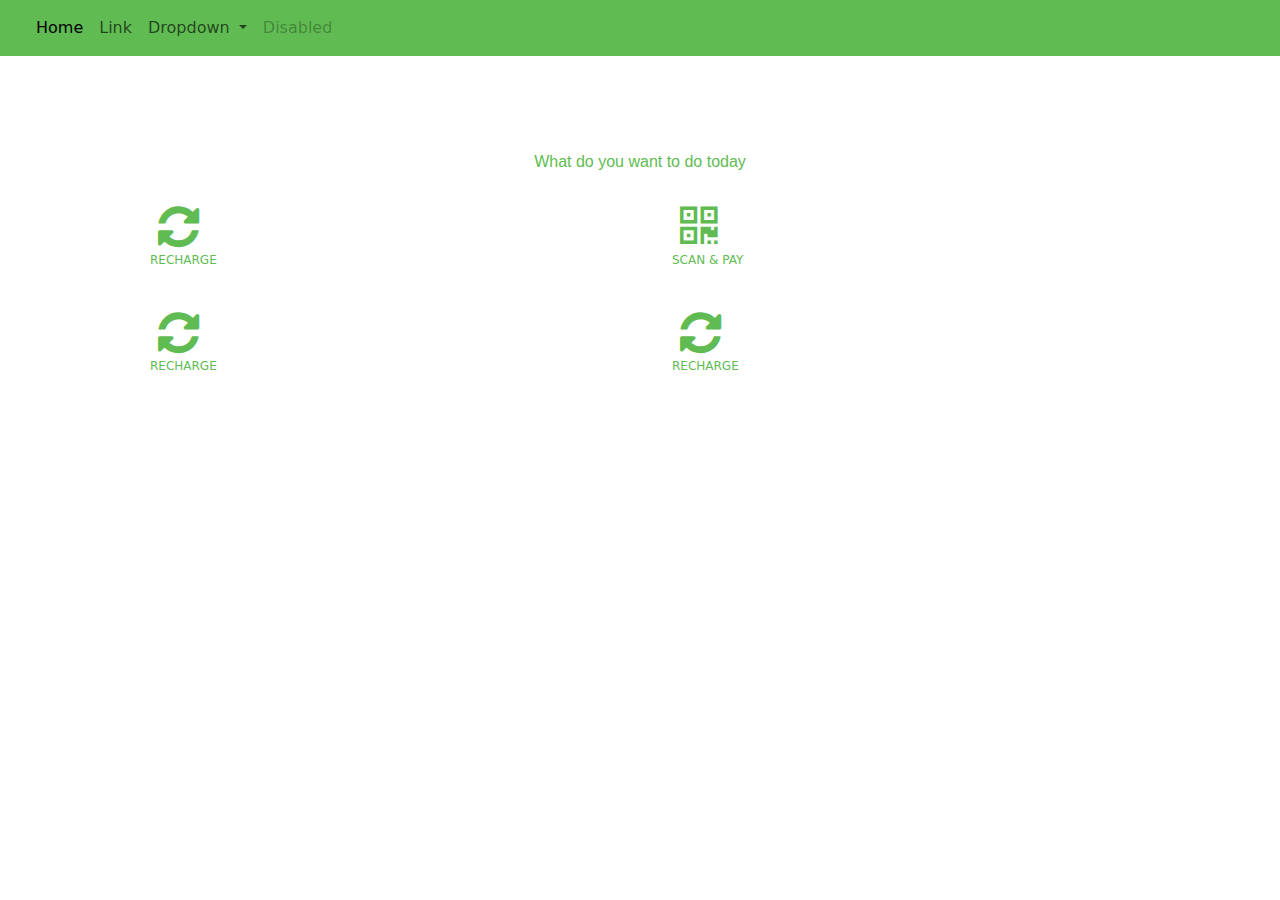
==== index.html @ 59bdece7 "mobile app 1/12" ====
<!DOCTYPE html>
<html>

<head>
  <meta charset="utf-8">
  <meta name="viewport"
    content="width=device-width, initial-scale=1, maximum-scale=1, minimum-scale=1, user-scalable=no, minimal-ui">
  <meta name="apple-mobile-web-app-capable" content="yes">
  <meta name="apple-mobile-web-app-status-bar-style" content="black">
  <script src="https://ajax.googleapis.com/ajax/libs/jquery/2.1.1/jquery.min.js"></script>
  <link href="https://cdn.jsdelivr.net/npm/bootstrap@5.0.2/dist/css/bootstrap.min.css" rel="stylesheet"
    integrity="sha384-EVSTQN3/azprG1Anm3QDgpJLIm9Nao0Yz1ztcQTwFspd3yD65VohhpuuCOmLASjC" crossorigin="anonymous">
  <script src="https://cdn.jsdelivr.net/npm/bootstrap@5.0.2/dist/js/bootstrap.bundle.min.js"
    integrity="sha384-MrcW6ZMFYlzcLA8Nl+NtUVF0sA7MsXsP1UyJoMp4YLEuNSfAP+JcXn/tWtIaxVXM" crossorigin="anonymous">
  </script>
  <script src="https://cdn.jsdelivr.net/npm/@popperjs/core@2.9.2/dist/umd/popper.min.js"
    integrity="sha384-IQsoLXl5PILFhosVNubq5LC7Qb9DXgDA9i+tQ8Zj3iwWAwPtgFTxbJ8NT4GN1R8p" crossorigin="anonymous">
  </script>
  <script src="https://cdn.jsdelivr.net/npm/bootstrap@5.0.2/dist/js/bootstrap.min.js"
    integrity="sha384-cVKIPhGWiC2Al4u+LWgxfKTRIcfu0JTxR+EQDz/bgldoEyl4H0zUF0QKbrJ0EcQF" crossorigin="anonymous">
  </script>

  <link href="https://cdn.jsdelivr.net/npm/bootstrap@5.1.2/dist/css/bootstrap.min.css" rel="stylesheet">
  <script src="https://cdn.jsdelivr.net/npm/bootstrap@5.1.2/dist/js/bootstrap.bundle.min.js"></script>
  <link rel="stylesheet" href="https://cdnjs.cloudflare.com/ajax/libs/font-awesome/4.7.0/css/font-awesome.min.css">
  <link rel="apple-touch-icon" href="images/apple-touch-icon.png" />
  <link rel="apple-touch-startup-image"
    media="(device-width: 320px) and (device-height: 568px) and (-webkit-device-pixel-ratio: 2)"
    href="images/apple-touch-startup-image-640x1096.png">

  <!--Css style starts here-->
  <!-- <link rel="stylesheet" href="https://maxcdn.bootstrapcdn.com/bootstrap/3.1.1/css/bootstrap.min.css"> -->
  <link rel="stylesheet" href="css/themes/default/jquery.mobile-1.5.0-rc1.css">
  <link type="text/css" rel="stylesheet" href="style.css" />
  <link type="text/css" rel="stylesheet" href="css/colors/color.css" />


  <!--Css style ends here-->

  <!--Javascript Library Starts here-->
  <script type="text/javascript" src="js/jquery-3.6.0.min.js"></script>
  <script type="text/javascript" src="js/jquery.mobile-1.5.0-rc1.min.js"></script>
  <script type="text/javascript" src="js/common/app.js"></script>

  <!--Javascript Library Ends here-->

  <style>
    h3{
      font-size: 16px;
      color: #60BC52;
      font-family: 'Source Sans Pro', sans-serif;
    }
    h4{ 
      font-size: 12px;
      color: #60BC52;
    }
    .iconcolor{ 
      color: #60BC52;
    
    }
    .ptext{
      font-size: 12px;
    }
  </style>
</head>

<!-- <body onload="showLoader();"> -->

<body>
  <nav class="navbar navbar-expand-lg navbar-light" style="background-color: #60BC52;">
    <div class="container-fluid">
      <a class="navbar-brand" href="#"></a>
      <button class="navbar-toggler" type="button" data-bs-toggle="collapse" data-bs-target="#navbarSupportedContent" aria-controls="navbarSupportedContent" aria-expanded="false" aria-label="Toggle navigation">
        <span class="navbar-toggler-icon"></span>
      </button>
      <div class="collapse navbar-collapse" id="navbarSupportedContent">
        <ul class="navbar-nav me-auto mb-2 mb-lg-0">
          <li class="nav-item">
            <a class="nav-link active" aria-current="page" href="#">Home</a>
          </li>
          <li class="nav-item">
            <a class="nav-link" href="#">Link</a>
          </li>
          <li class="nav-item dropdown">
            <a class="nav-link dropdown-toggle" href="#" id="navbarDropdown" role="button" data-bs-toggle="dropdown" aria-expanded="false">
              Dropdown
            </a>
            <ul class="dropdown-menu" aria-labelledby="navbarDropdown">
              <li><a class="dropdown-item" href="#">Action</a></li>
              <li><a class="dropdown-item" href="#">Another action</a></li>
              <li><hr class="dropdown-divider"></li>
              <li><a class="dropdown-item" href="#">Something else here</a></li>
            </ul>
          </li>
          <li class="nav-item">
            <a class="nav-link disabled" href="#" tabindex="-1" aria-disabled="true">Disabled</a>
          </li>
        </ul>
    
      </div>
    </div>
  </nav>

  <div class="section ">
   <div class="container ">
  
    <div class="row mt-5">
      <div class="col mt-5">
        <h3 class="text-center">What do you want to do today</h3>
      </div>
      </div>
      <div class="row px-5 bg">
        <div class="col p-4">
         <div class="flex-column">
          <i class="ms-3 fa fa-refresh fa-3x iconcolor" aria-hidden="true"></i>
          <p class="iconcolor ptext ps-2">RECHARGE</p>
        </div>
         
        </div>
        <div class="col p-4">
          <div class="flex-column">
           <i class="ms-3 fa fa-qrcode fa-3x iconcolor" aria-hidden="true"></i>
           <p class="iconcolor ptext ps-2">SCAN & PAY</p>
         </div>
         
         </div>
      </div>
      <div class="row px-5">
        <div class="col px-4">
         <div class="flex-column">
          <i class="ms-3 fa fa-refresh fa-3x iconcolor" aria-hidden="true"></i>
          <p class="iconcolor ptext ps-2">RECHARGE</p>
        </div>
         
        </div>
        <div class="col px-4">
          <div class="flex-column">
           <i class="ms-3 fa fa-refresh fa-3x iconcolor" aria-hidden="true"></i>
           <p class="iconcolor ptext ps-2">RECHARGE</p>
         </div>
        
         </div>
      </div>
    
   </div>
  </div>

</body>

</html>
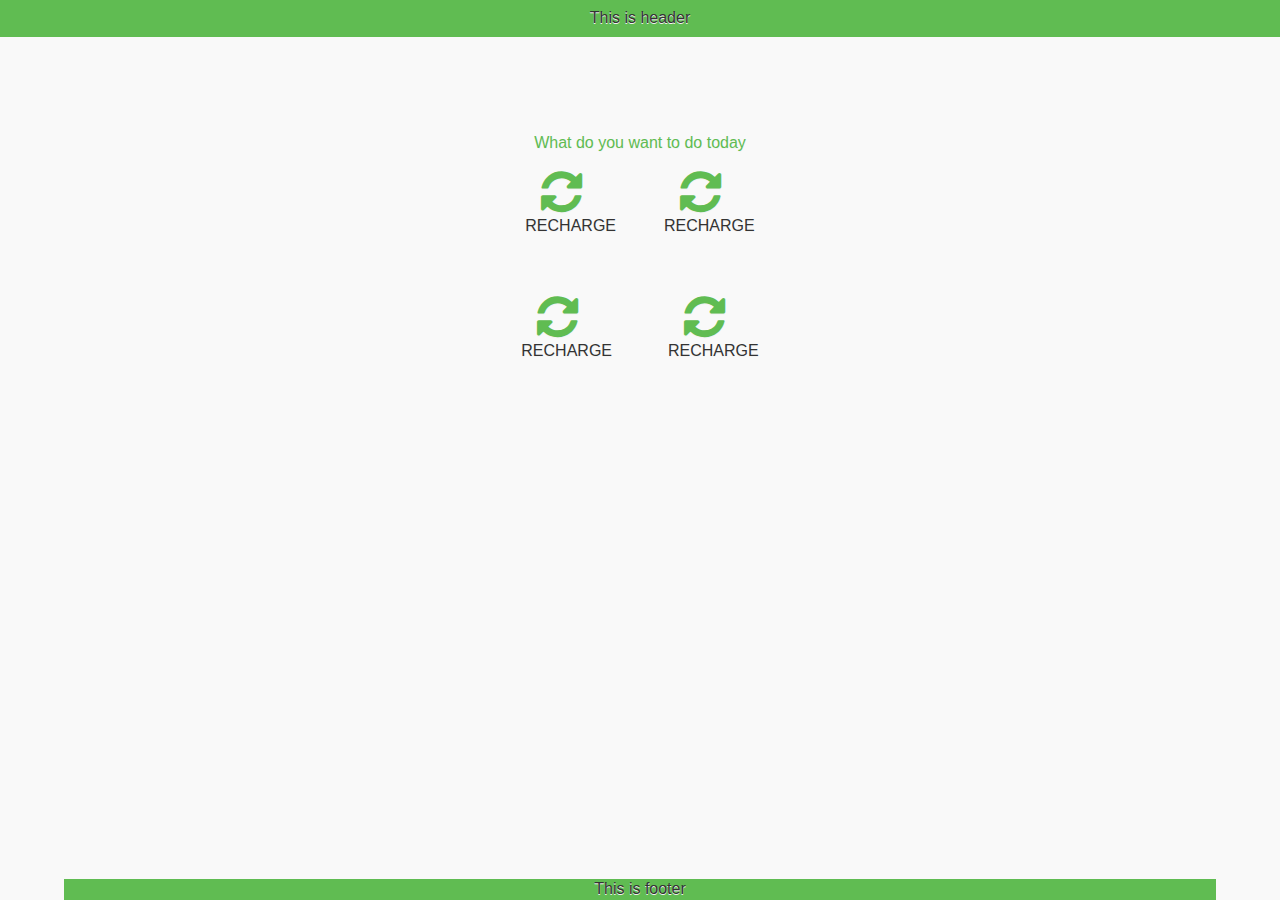
==== commit 0f1ab284: "second commit" ====
--- a/index.html
+++ b/index.html
@@ -2,149 +2,140 @@
 <html>
 
 <head>
-  <meta charset="utf-8">
-  <meta name="viewport"
-    content="width=device-width, initial-scale=1, maximum-scale=1, minimum-scale=1, user-scalable=no, minimal-ui">
-  <meta name="apple-mobile-web-app-capable" content="yes">
-  <meta name="apple-mobile-web-app-status-bar-style" content="black">
-  <script src="https://ajax.googleapis.com/ajax/libs/jquery/2.1.1/jquery.min.js"></script>
-  <link href="https://cdn.jsdelivr.net/npm/bootstrap@5.0.2/dist/css/bootstrap.min.css" rel="stylesheet"
-    integrity="sha384-EVSTQN3/azprG1Anm3QDgpJLIm9Nao0Yz1ztcQTwFspd3yD65VohhpuuCOmLASjC" crossorigin="anonymous">
-  <script src="https://cdn.jsdelivr.net/npm/bootstrap@5.0.2/dist/js/bootstrap.bundle.min.js"
-    integrity="sha384-MrcW6ZMFYlzcLA8Nl+NtUVF0sA7MsXsP1UyJoMp4YLEuNSfAP+JcXn/tWtIaxVXM" crossorigin="anonymous">
-  </script>
-  <script src="https://cdn.jsdelivr.net/npm/@popperjs/core@2.9.2/dist/umd/popper.min.js"
-    integrity="sha384-IQsoLXl5PILFhosVNubq5LC7Qb9DXgDA9i+tQ8Zj3iwWAwPtgFTxbJ8NT4GN1R8p" crossorigin="anonymous">
-  </script>
-  <script src="https://cdn.jsdelivr.net/npm/bootstrap@5.0.2/dist/js/bootstrap.min.js"
-    integrity="sha384-cVKIPhGWiC2Al4u+LWgxfKTRIcfu0JTxR+EQDz/bgldoEyl4H0zUF0QKbrJ0EcQF" crossorigin="anonymous">
-  </script>
+    <meta charset="utf-8">
+    <meta name="viewport" content="width=device-width, initial-scale=1, maximum-scale=1, minimum-scale=1, user-scalable=no, minimal-ui">
+    <meta name="apple-mobile-web-app-capable" content="yes">
+    <meta name="apple-mobile-web-app-status-bar-style" content="black">
+    <link rel="apple-touch-icon" href="images/apple-touch-icon.png" />
+    <link rel="apple-touch-startup-image" media="(device-width: 320px) and (device-height: 568px) and (-webkit-device-pixel-ratio: 2)" href="images/apple-touch-startup-image-640x1096.png">
 
-  <link href="https://cdn.jsdelivr.net/npm/bootstrap@5.1.2/dist/css/bootstrap.min.css" rel="stylesheet">
-  <script src="https://cdn.jsdelivr.net/npm/bootstrap@5.1.2/dist/js/bootstrap.bundle.min.js"></script>
-  <link rel="stylesheet" href="https://cdnjs.cloudflare.com/ajax/libs/font-awesome/4.7.0/css/font-awesome.min.css">
-  <link rel="apple-touch-icon" href="images/apple-touch-icon.png" />
-  <link rel="apple-touch-startup-image"
-    media="(device-width: 320px) and (device-height: 568px) and (-webkit-device-pixel-ratio: 2)"
-    href="images/apple-touch-startup-image-640x1096.png">
+    <script src="https://ajax.googleapis.com/ajax/libs/jquery/2.1.1/jquery.min.js"></script>
+    <link href="https://cdn.jsdelivr.net/npm/bootstrap@5.0.2/dist/css/bootstrap.min.css" rel="stylesheet" integrity="sha384-EVSTQN3/azprG1Anm3QDgpJLIm9Nao0Yz1ztcQTwFspd3yD65VohhpuuCOmLASjC" crossorigin="anonymous">
+    <script src="https://cdn.jsdelivr.net/npm/bootstrap@5.0.2/dist/js/bootstrap.bundle.min.js" integrity="sha384-MrcW6ZMFYlzcLA8Nl+NtUVF0sA7MsXsP1UyJoMp4YLEuNSfAP+JcXn/tWtIaxVXM" crossorigin="anonymous">
+    </script>
+    <script src="https://cdn.jsdelivr.net/npm/@popperjs/core@2.9.2/dist/umd/popper.min.js" integrity="sha384-IQsoLXl5PILFhosVNubq5LC7Qb9DXgDA9i+tQ8Zj3iwWAwPtgFTxbJ8NT4GN1R8p" crossorigin="anonymous">
+    </script>
+    <script src="https://cdn.jsdelivr.net/npm/bootstrap@5.0.2/dist/js/bootstrap.min.js" integrity="sha384-cVKIPhGWiC2Al4u+LWgxfKTRIcfu0JTxR+EQDz/bgldoEyl4H0zUF0QKbrJ0EcQF" crossorigin="anonymous">
+    </script>
 
-  <!--Css style starts here-->
-  <!-- <link rel="stylesheet" href="https://maxcdn.bootstrapcdn.com/bootstrap/3.1.1/css/bootstrap.min.css"> -->
-  <link rel="stylesheet" href="css/themes/default/jquery.mobile-1.5.0-rc1.css">
-  <link type="text/css" rel="stylesheet" href="style.css" />
-  <link type="text/css" rel="stylesheet" href="css/colors/color.css" />
+    <link href="https://cdn.jsdelivr.net/npm/bootstrap@5.1.2/dist/css/bootstrap.min.css" rel="stylesheet">
+    <script src="https://cdn.jsdelivr.net/npm/bootstrap@5.1.2/dist/js/bootstrap.bundle.min.js"></script>
+    <link rel="stylesheet" href="https://cdnjs.cloudflare.com/ajax/libs/font-awesome/4.7.0/css/font-awesome.min.css">
+    <link rel="apple-touch-icon" href="images/apple-touch-icon.png" />
+    <link rel="apple-touch-startup-image" media="(device-width: 320px) and (device-height: 568px) and (-webkit-device-pixel-ratio: 2)" href="images/apple-touch-startup-image-640x1096.png">
+
+    <!--Css style starts here-->
+    <!-- <link rel="stylesheet" href="https://maxcdn.bootstrapcdn.com/bootstrap/3.1.1/css/bootstrap.min.css"> -->
+    <link rel="stylesheet" href="css/themes/default/jquery.mobile-1.5.0-rc1.css">
+    <link type="text/css" rel="stylesheet" href="style.css" />
+    <link type="text/css" rel="stylesheet" href="css/colors/color.css" />
 
 
-  <!--Css style ends here-->
+    <!--Css style ends here-->
 
-  <!--Javascript Library Starts here-->
-  <script type="text/javascript" src="js/jquery-3.6.0.min.js"></script>
-  <script type="text/javascript" src="js/jquery.mobile-1.5.0-rc1.min.js"></script>
-  <script type="text/javascript" src="js/common/app.js"></script>
+    <!--Javascript Library Starts here-->
+    <script type="text/javascript" src="js/jquery-3.6.0.min.js"></script>
+    <script type="text/javascript" src="js/jquery.mobile-1.5.0-rc1.min.js"></script>
+    <script type="text/javascript" src="js/common/app.js"></script>
 
-  <!--Javascript Library Ends here-->
+    <!--Javascript Library Ends here-->
 
-  <style>
-    h3{
-      font-size: 16px;
-      color: #60BC52;
-      font-family: 'Source Sans Pro', sans-serif;
-    }
-    h4{ 
-      font-size: 12px;
-      color: #60BC52;
-    }
-    .iconcolor{ 
-      color: #60BC52;
-    
-    }
-    .ptext{
-      font-size: 12px;
-    }
-  </style>
+    <style>
+        h3 {
+            font-size: 16px;
+            color: #60BC52;
+            font-family: 'Source Sans Pro', sans-serif;
+        }
+        
+        h4 {
+            font-size: 12px;
+            color: #60BC52;
+        }
+        
+        .iconcolor {
+            color: #60BC52;
+        }
+        
+        .ptext {
+            font-size: 12px;
+        }
+        
+        .footer {
+            clear: both;
+            position: fixed;
+            background-color: #60BC52;
+            bottom: 0px;
+            text-align: right;
+            width: 90%;
+            right: 5%;
+            left: 5%;
+        }
+    </style>
 </head>
 
 <!-- <body onload="showLoader();"> -->
 
 <body>
-  <nav class="navbar navbar-expand-lg navbar-light" style="background-color: #60BC52;">
-    <div class="container-fluid">
-      <a class="navbar-brand" href="#"></a>
-      <button class="navbar-toggler" type="button" data-bs-toggle="collapse" data-bs-target="#navbarSupportedContent" aria-controls="navbarSupportedContent" aria-expanded="false" aria-label="Toggle navigation">
-        <span class="navbar-toggler-icon"></span>
-      </button>
-      <div class="collapse navbar-collapse" id="navbarSupportedContent">
-        <ul class="navbar-nav me-auto mb-2 mb-lg-0">
-          <li class="nav-item">
-            <a class="nav-link active" aria-current="page" href="#">Home</a>
-          </li>
-          <li class="nav-item">
-            <a class="nav-link" href="#">Link</a>
-          </li>
-          <li class="nav-item dropdown">
-            <a class="nav-link dropdown-toggle" href="#" id="navbarDropdown" role="button" data-bs-toggle="dropdown" aria-expanded="false">
-              Dropdown
-            </a>
-            <ul class="dropdown-menu" aria-labelledby="navbarDropdown">
-              <li><a class="dropdown-item" href="#">Action</a></li>
-              <li><a class="dropdown-item" href="#">Another action</a></li>
-              <li><hr class="dropdown-divider"></li>
-              <li><a class="dropdown-item" href="#">Something else here</a></li>
-            </ul>
-          </li>
-          <li class="nav-item">
-            <a class="nav-link disabled" href="#" tabindex="-1" aria-disabled="true">Disabled</a>
-          </li>
-        </ul>
-    
-      </div>
+    <nav class="navbar navbar-expand-lg navbar-light" style="background-color: #60BC52;">
+        <div class="container-fluid">
+            <div class="mx-auto">This is header </div>
+
+        </div>
+    </nav>
+
+    <div class="section ">
+        <div class="container">
+
+            <div class="row px-5 mt-5">
+                <div class="col mt-5">
+                    <h3 class="text-center">What do you want to do today</h3>
+                </div>
+            </div>
+            <div class="row px-5">
+                <div class="col p-2">
+                    <div class="d-flex justify-content-end">
+                        <div class="d-flex flex-column px-3"><i class="ms-3 fa fa-refresh fa-3x iconcolor" aria-hidden="true"></i>RECHARGE</div>
+                    </div>
+
+                </div>
+                <div class="col p-2">
+                    <div class="d-flex justify-content-start">
+                        <div class="d-flex flex-column px-3"><i class="ms-3 fa fa-refresh fa-3x iconcolor" aria-hidden="true"></i>RECHARGE</div>
+                    </div>
+                </div>
+            </div>
+            <div class="row mt-5">
+                <div class="col">
+                    <div class="d-flex justify-content-end">
+                        <div class="d-flex flex-column px-3"><i class="ms-3 fa fa-refresh fa-3x iconcolor" aria-hidden="true"></i>RECHARGE</div>
+                    </div>
+
+                </div>
+                <div class="col ">
+                    <div class="d-flex justify-content-start">
+                        <div class="d-flex flex-column px-3"><i class="ms-3 fa fa-refresh fa-3x iconcolor" aria-hidden="true"></i>RECHARGE</div>
+                    </div>
+                </div>
+            </div>
+
+        </div>
     </div>
-  </nav>
 
-  <div class="section ">
-   <div class="container ">
-  
-    <div class="row mt-5">
-      <div class="col mt-5">
-        <h3 class="text-center">What do you want to do today</h3>
-      </div>
-      </div>
-      <div class="row px-5 bg">
-        <div class="col p-4">
-         <div class="flex-column">
-          <i class="ms-3 fa fa-refresh fa-3x iconcolor" aria-hidden="true"></i>
-          <p class="iconcolor ptext ps-2">RECHARGE</p>
-        </div>
-         
-        </div>
-        <div class="col p-4">
-          <div class="flex-column">
-           <i class="ms-3 fa fa-qrcode fa-3x iconcolor" aria-hidden="true"></i>
-           <p class="iconcolor ptext ps-2">SCAN & PAY</p>
-         </div>
-         
-         </div>
-      </div>
-      <div class="row px-5">
-        <div class="col px-4">
-         <div class="flex-column">
-          <i class="ms-3 fa fa-refresh fa-3x iconcolor" aria-hidden="true"></i>
-          <p class="iconcolor ptext ps-2">RECHARGE</p>
-        </div>
-         
-        </div>
-        <div class="col px-4">
-          <div class="flex-column">
-           <i class="ms-3 fa fa-refresh fa-3x iconcolor" aria-hidden="true"></i>
-           <p class="iconcolor ptext ps-2">RECHARGE</p>
-         </div>
-        
-         </div>
-      </div>
-    
-   </div>
-  </div>
+
+    <section class="footer">
+        <div class="text-center">This is footer </div>
+    </section>
+
+
+
 
 </body>
 
+</html>
+
+
+</div>
+</footer>
+</body>
+
 </html>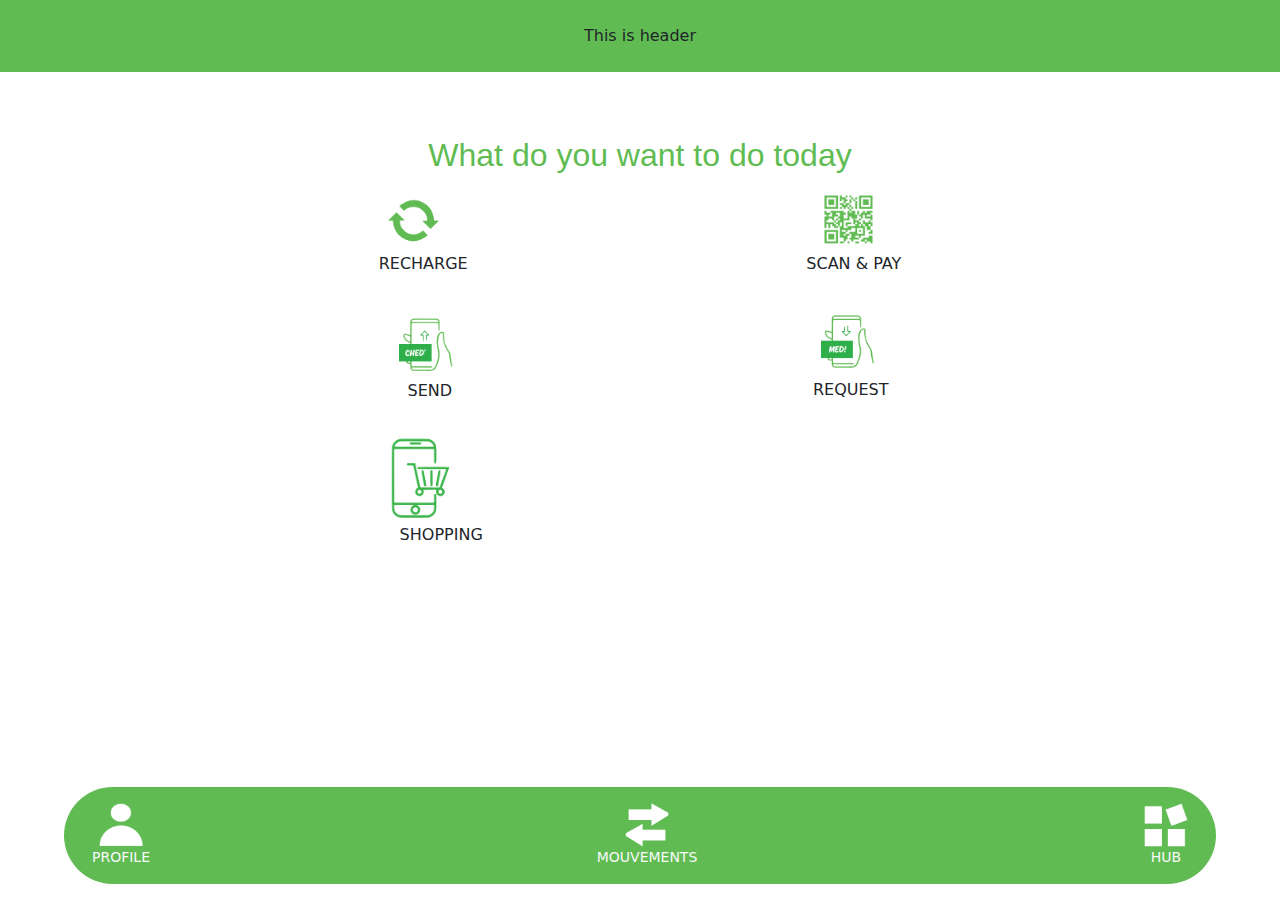
==== commit 317903b8: "fgdf" ====
--- a/index.html
+++ b/index.html
@@ -2,129 +2,164 @@
 <html>
 
 <head>
-    <meta charset="utf-8">
-    <meta name="viewport" content="width=device-width, initial-scale=1, maximum-scale=1, minimum-scale=1, user-scalable=no, minimal-ui">
-    <meta name="apple-mobile-web-app-capable" content="yes">
-    <meta name="apple-mobile-web-app-status-bar-style" content="black">
-    <link rel="apple-touch-icon" href="images/apple-touch-icon.png" />
-    <link rel="apple-touch-startup-image" media="(device-width: 320px) and (device-height: 568px) and (-webkit-device-pixel-ratio: 2)" href="images/apple-touch-startup-image-640x1096.png">
+  <meta charset="utf-8">
+  <meta name="viewport" content="width=device-width, initial-scale=1">
+  <link href="https://cdn.jsdelivr.net/npm/bootstrap@5.1.3/dist/css/bootstrap.min.css" rel="stylesheet">
+  <script src="https://cdn.jsdelivr.net/npm/bootstrap@5.1.3/dist/js/bootstrap.bundle.min.js"></script>
+  <link rel="stylesheet" href="https://cdnjs.cloudflare.com/ajax/libs/font-awesome/4.7.0/css/font-awesome.min.css">
+  <link href="https://cdnjs.cloudflare.com/ajax/libs/font-awesome/5.13.0/css/all.min.css" rel="stylesheet">
 
-    <script src="https://ajax.googleapis.com/ajax/libs/jquery/2.1.1/jquery.min.js"></script>
-    <link href="https://cdn.jsdelivr.net/npm/bootstrap@5.0.2/dist/css/bootstrap.min.css" rel="stylesheet" integrity="sha384-EVSTQN3/azprG1Anm3QDgpJLIm9Nao0Yz1ztcQTwFspd3yD65VohhpuuCOmLASjC" crossorigin="anonymous">
-    <script src="https://cdn.jsdelivr.net/npm/bootstrap@5.0.2/dist/js/bootstrap.bundle.min.js" integrity="sha384-MrcW6ZMFYlzcLA8Nl+NtUVF0sA7MsXsP1UyJoMp4YLEuNSfAP+JcXn/tWtIaxVXM" crossorigin="anonymous">
-    </script>
-    <script src="https://cdn.jsdelivr.net/npm/@popperjs/core@2.9.2/dist/umd/popper.min.js" integrity="sha384-IQsoLXl5PILFhosVNubq5LC7Qb9DXgDA9i+tQ8Zj3iwWAwPtgFTxbJ8NT4GN1R8p" crossorigin="anonymous">
-    </script>
-    <script src="https://cdn.jsdelivr.net/npm/bootstrap@5.0.2/dist/js/bootstrap.min.js" integrity="sha384-cVKIPhGWiC2Al4u+LWgxfKTRIcfu0JTxR+EQDz/bgldoEyl4H0zUF0QKbrJ0EcQF" crossorigin="anonymous">
-    </script>
+  <style>
+    h2 {
+      color: #60BC52;
+      font-family: 'Source Sans Pro', sans-serif;
+      font-weight: normal;
+    }
 
-    <link href="https://cdn.jsdelivr.net/npm/bootstrap@5.1.2/dist/css/bootstrap.min.css" rel="stylesheet">
-    <script src="https://cdn.jsdelivr.net/npm/bootstrap@5.1.2/dist/js/bootstrap.bundle.min.js"></script>
-    <link rel="stylesheet" href="https://cdnjs.cloudflare.com/ajax/libs/font-awesome/4.7.0/css/font-awesome.min.css">
-    <link rel="apple-touch-icon" href="images/apple-touch-icon.png" />
-    <link rel="apple-touch-startup-image" media="(device-width: 320px) and (device-height: 568px) and (-webkit-device-pixel-ratio: 2)" href="images/apple-touch-startup-image-640x1096.png">
+    h4 {
+      font-size: 12px;
+      color: #60BC52;
+    }
 
-    <!--Css style starts here-->
-    <!-- <link rel="stylesheet" href="https://maxcdn.bootstrapcdn.com/bootstrap/3.1.1/css/bootstrap.min.css"> -->
-    <link rel="stylesheet" href="css/themes/default/jquery.mobile-1.5.0-rc1.css">
-    <link type="text/css" rel="stylesheet" href="style.css" />
-    <link type="text/css" rel="stylesheet" href="css/colors/color.css" />
+    .iconcolor {
+      color: #60BC52;
+    }
 
+    .ptext {
+      font-size: 12px;
+    }
 
-    <!--Css style ends here-->
+    .img-resizes {
+      width: 70px;
 
-    <!--Javascript Library Starts here-->
-    <script type="text/javascript" src="js/jquery-3.6.0.min.js"></script>
-    <script type="text/javascript" src="js/jquery.mobile-1.5.0-rc1.min.js"></script>
-    <script type="text/javascript" src="js/common/app.js"></script>
+    }
 
-    <!--Javascript Library Ends here-->
-
-    <style>
-        h3 {
-            font-size: 16px;
-            color: #60BC52;
-            font-family: 'Source Sans Pro', sans-serif;
-        }
-        
-        h4 {
-            font-size: 12px;
-            color: #60BC52;
-        }
-        
-        .iconcolor {
-            color: #60BC52;
-        }
-        
-        .ptext {
-            font-size: 12px;
-        }
-        
-        .footer {
-            clear: both;
-            position: fixed;
-            background-color: #60BC52;
-            bottom: 0px;
-            text-align: right;
-            width: 90%;
-            right: 5%;
-            left: 5%;
-        }
-    </style>
+    .footer {
+      clear: both;
+      position: fixed;
+      background-color: #60BC52;
+      bottom: 0px;
+      text-align: right;
+      width: 90%;
+      right: 5%;
+      left: 5%;
+    }
+  </style>
 </head>
 
 <!-- <body onload="showLoader();"> -->
 
 <body>
-    <nav class="navbar navbar-expand-lg navbar-light" style="background-color: #60BC52;">
-        <div class="container-fluid">
-            <div class="mx-auto">This is header </div>
+  <nav class="py-4 navbar navbar-expand-lg navbar-light" style="background-color: #60BC52;">
+    <div class="container-fluid">
+      <div class="mx-auto">This is header </div>
+
+    </div>
+  </nav>
+
+  <div class="section">
+    <div class="container-fluid">
+
+      <div class="row px-5 mt-3">
+        <div class="col mt-5">
+          <h2 class="text-center">What do you want to do today</h2>
+        </div>
+      </div>
+
+      <div class="row px-5">
+        <div class="col p-2">
+          <div class="d-flex justify-content-evenly">
+            <div class="d-flex flex-column px-3"><img src="img/recharge.png" alt="Avatar" class="img-resizes">
+              <div>
+                <p>RECHARGE</p>
+              </div>
+            </div>
+            <div class="d-flex flex-column px-3">
+              <div class="ms-2" style="overflow-x: hidden;"><img src="img/scan.png" alt="Avatar" class="img-resizes">
+              </div>
+              <div>
+                <p>SCAN & PAY</p>
+              </div>
+            </div>
+          </div>
+        </div>
+
+      </div>
+      <div class="row px-5">
+        <div class="col p-2">
+          <div class="d-flex justify-content-evenly">
+            <div class="d-flex flex-column px-3"><img src="img/sends.png" alt="Avatar" class="img-resizes">
+              <div>
+                <p class="ps-3">SEND</p>
+              </div>
+            </div>
+            <div class="d-flex flex-column px-3"><img src="img/requests.png" alt="Avatar" class="img-resizes">
+              <div>
+                <p>REQUEST</p>
+              </div>
+            </div>
+          </div>
+        </div>
+      </div>
+      <div class="row px-5">
+        <div class="col p-2">
+          <div class="d-flex justify-content-evenly">
+            <div class="d-flex flex-column px-3"><img src="img/shops.png" alt="Avatar" class="img-resizes">
+              <div>
+                <p class="ps-3">SHOPPING</p>
+              </div>
+            </div>
+            <div class="d-flex flex-column px-3 invisible"><img src="img/shoppings.png" alt="Avatar"
+                class="img-resizes">
+              <div>
+                <p class="ps-3"></p>
+              </div>
+            </div>
+          </div>
+        </div>
+      </div>
+    </div>
+  </div>
+
+
+  <section class="footer rounded-pill mb-3">
+    <div class="container-fluid">
+      <div class="row">
+        <div class="col">
+          <div class="d-flex justify-content-between mt-3 mx-3">
+            <div class="d-flex flex-column text-center">
+              <div>
+                <img src="./img/profiles.png" alt="" width="44" height="44">
+              </div>
+              <div>
+                <p class="text-light" style="font-weight: normal; font-size: 14px;">PROFILE</p>
+              </div>
+            </div>
+            <div class="d-flex flex-column text-center">
+              <div>
+                <img src="./img/revarrows.png" alt="" width="44" height="44">
+              </div>
+              <div>
+                <p class="text-light" style="font-weight: normal; font-size: 14px;">MOUVEMENTS</p>
+              </div>
+            </div>
+            <div class="d-flex flex-column text-center">
+              <div>
+                <img src="./img/myhubs.png" alt="" width="44" height="44">
+              </div>
+              <div>
+                <p class="text-light" style="font-weight: normal; font-size: 14px;">HUB</p>
+              </div>
+            </div>
+
+          </div>
 
         </div>
-    </nav>
-
-    <div class="section ">
-        <div class="container">
-
-            <div class="row px-5 mt-5">
-                <div class="col mt-5">
-                    <h3 class="text-center">What do you want to do today</h3>
-                </div>
-            </div>
-            <div class="row px-5">
-                <div class="col p-2">
-                    <div class="d-flex justify-content-end">
-                        <div class="d-flex flex-column px-3"><i class="ms-3 fa fa-refresh fa-3x iconcolor" aria-hidden="true"></i>RECHARGE</div>
-                    </div>
-
-                </div>
-                <div class="col p-2">
-                    <div class="d-flex justify-content-start">
-                        <div class="d-flex flex-column px-3"><i class="ms-3 fa fa-refresh fa-3x iconcolor" aria-hidden="true"></i>RECHARGE</div>
-                    </div>
-                </div>
-            </div>
-            <div class="row mt-5">
-                <div class="col">
-                    <div class="d-flex justify-content-end">
-                        <div class="d-flex flex-column px-3"><i class="ms-3 fa fa-refresh fa-3x iconcolor" aria-hidden="true"></i>RECHARGE</div>
-                    </div>
-
-                </div>
-                <div class="col ">
-                    <div class="d-flex justify-content-start">
-                        <div class="d-flex flex-column px-3"><i class="ms-3 fa fa-refresh fa-3x iconcolor" aria-hidden="true"></i>RECHARGE</div>
-                    </div>
-                </div>
-            </div>
-
-        </div>
+      </div>
+    </div>
     </div>
 
-
-    <section class="footer">
-        <div class="text-center">This is footer </div>
-    </section>
+  </section>
 
 
 
